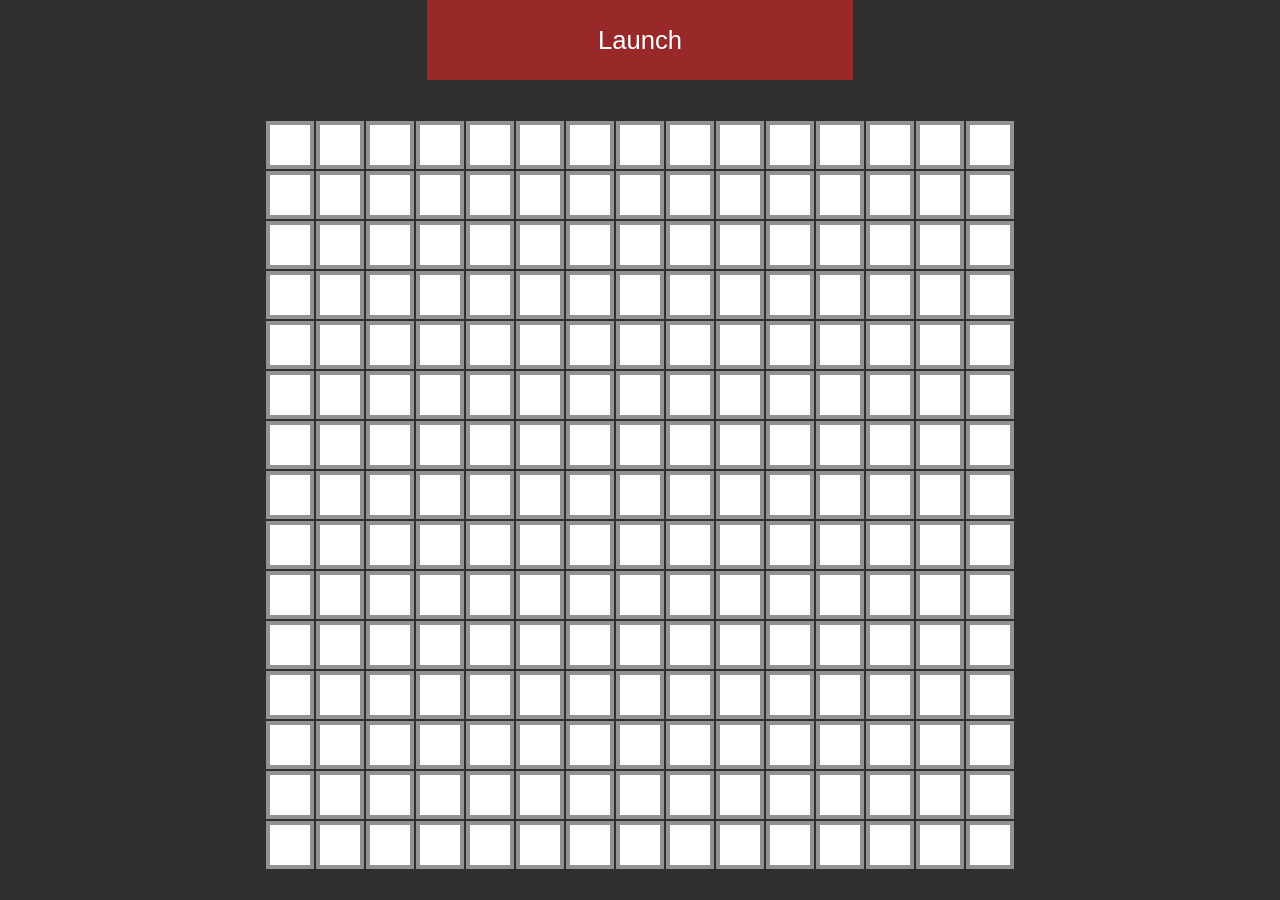
==== index.html @ e412f02a "first commit" ====
<!DOCTYPE html>
<html lang="en">

<head>
    <meta charset="UTF-8">
    <meta http-equiv="X-UA-Compatible" content="IE=edge">
    <meta name="viewport" content="width=device-width, initial-scale=1.0">
    <title>Pathfinding</title>

    <link rel="stylesheet" href="style.css">

</head>

<body>
    <div class="main">

        <div class="header">
            <button class='btn btn-top' id='launch' onclick="startGame()">Launch</button>
        </div>

        <table class="game" id="game">

        </table>


    </div>






    <script src="./index.js"></script>


</body>

</html>
---- style.css ----
* {
    margin: 0;
    padding: 0;
    font-family: 'Trebuchet MS', 'Lucida Sans Unicode', 'Lucida Grande', 'Lucida Sans', Arial, sans-serif;
    font-weight: 100;
}

html {
    background-color: rgb(49, 46, 46);
}

h1 {
    color: white;
}

.main {
    display: flex;
    flex-direction: column;
    justify-content: flex-start;
    align-items: center;
    height: 100vh;
}

.header {
    width: 100%;
    display: flex;
    flex-direction: row;
    justify-content: space-around;
}

.btn {
    background-color: rgb(153, 41, 41);
    border: none;
    color: white;
    padding: 1em;
    font-size: 2vw;
}

.btn:hover {
    background-color: rgb(114, 29, 29);
}

.btn-top {
    width: 33.33%;
}

.btn:active {
    background-color: rgb(146, 66, 66);
}

.square {
    border: 4px solid rgb(146, 146, 146);
    width: 40px;
    height: 40px;
    background-color: white;
    text-align: center;
}

.temp:hover {
    background-color: rgb(67, 255, 34);
}

.game {
    margin-top: 3%;
}

.after:hover {
    background-color: red;
}

.end {
    background-color: red;
    border: 1px solid rgb(146, 146, 146);
}

.start-square {
    border: 1px solid rgb(146, 146, 146);
    width: 40px;
    height: 40px;
    background-color: rgb(67, 255, 34);
    text-align: center;
}
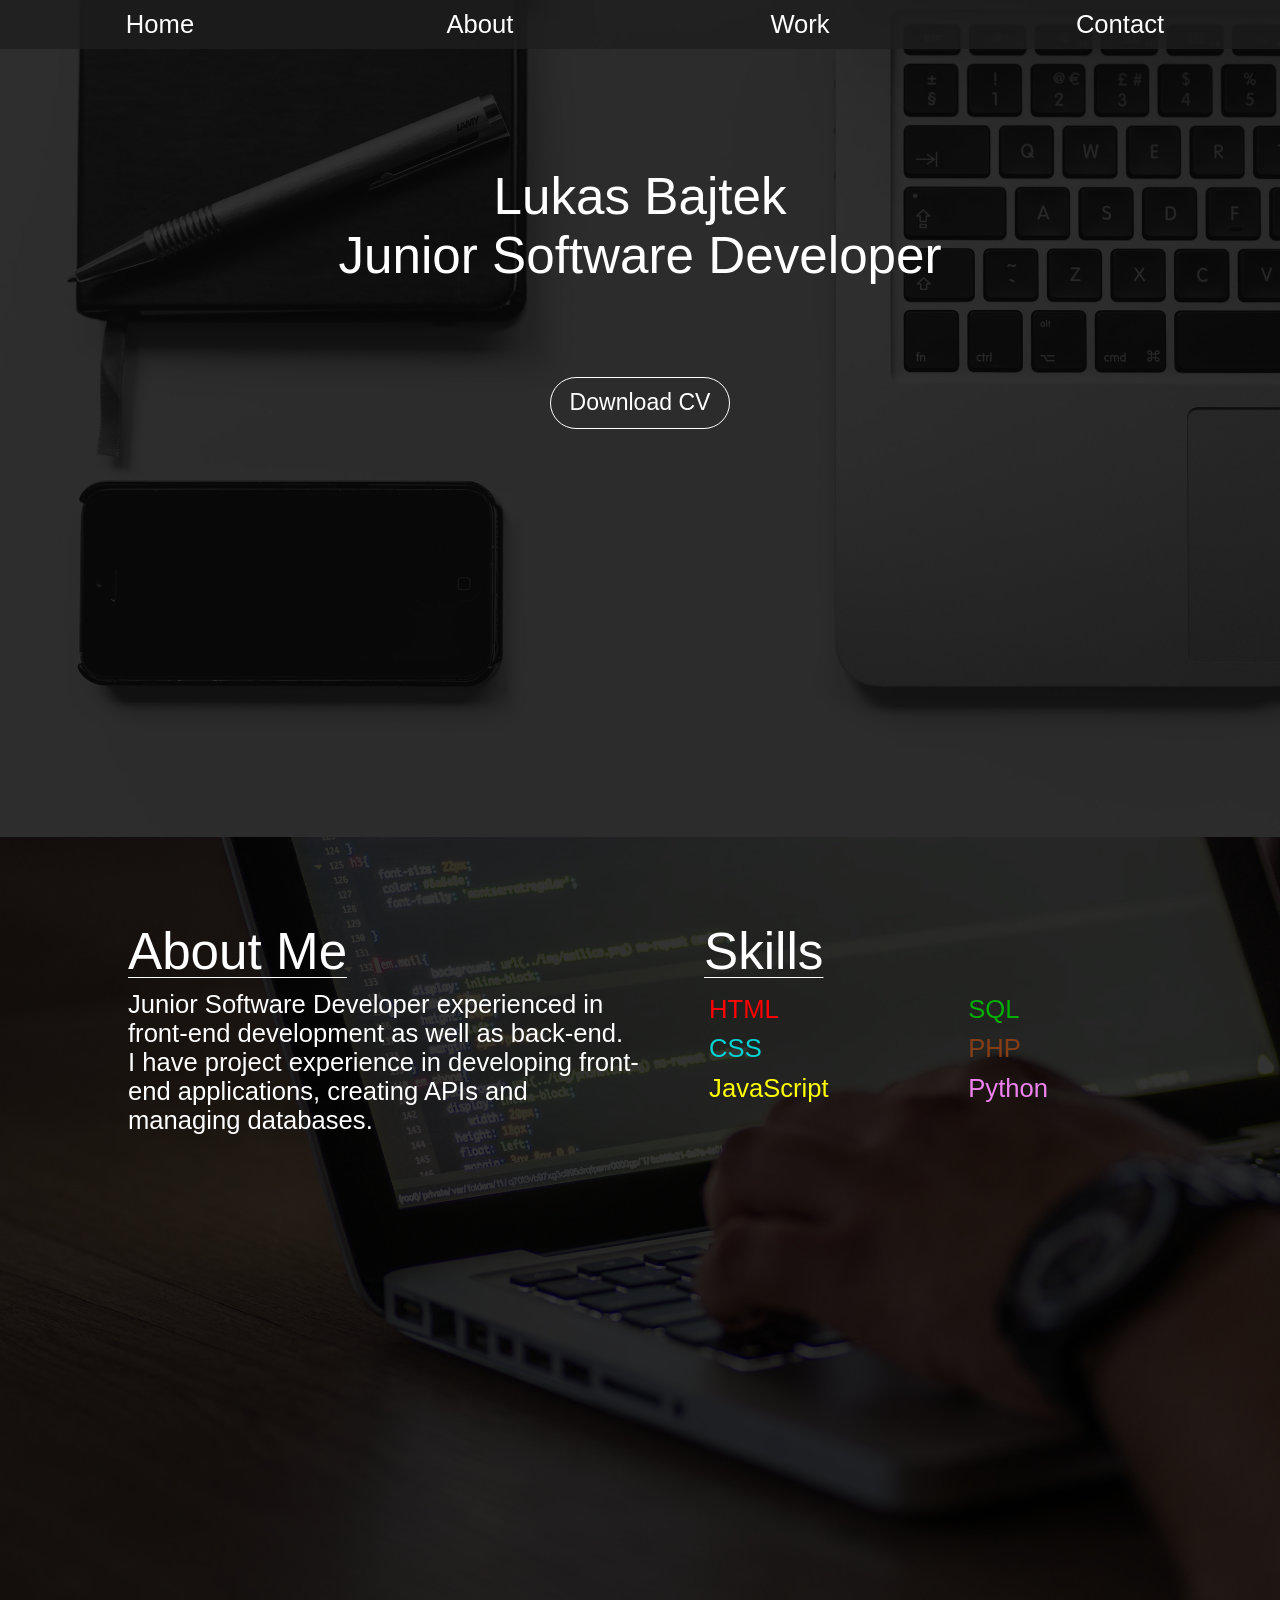
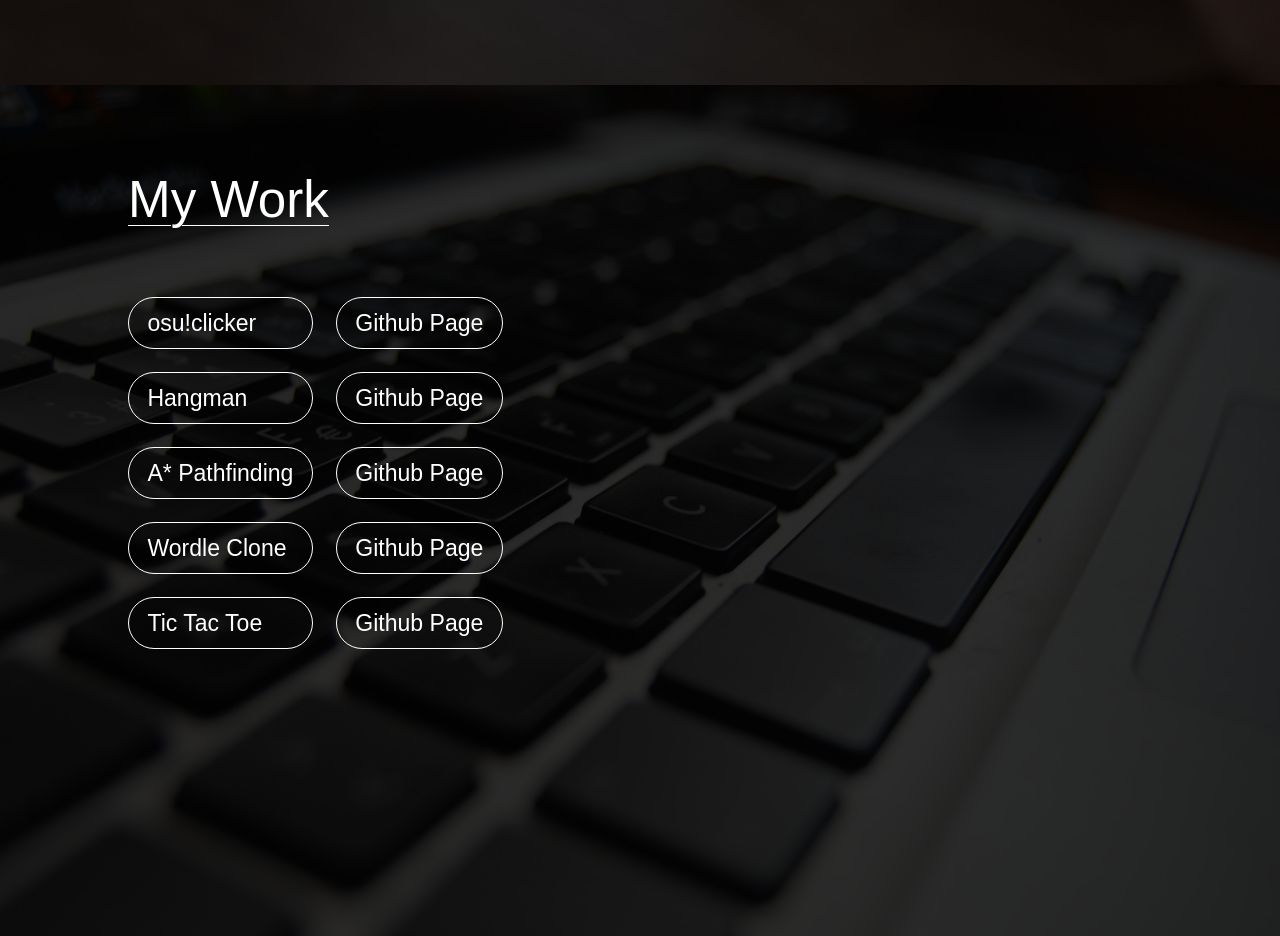
==== commit 7165c710: "web transfer to github" ====
--- a/index.html
+++ b/index.html
@@ -5,24 +5,83 @@
     <meta charset="UTF-8">
     <meta http-equiv="X-UA-Compatible" content="IE=edge">
     <meta name="viewport" content="width=device-width, initial-scale=1.0">
-    <title>Pathfinding</title>
-
+    <title>Lukas Bajtek</title>
     <link rel="stylesheet" href="style.css">
-
 </head>
 
 <body>
-    <div class="main">
 
-        <div class="header">
-            <button class='btn btn-top' id='launch' onclick="startGame()">Launch</button>
+    <li class="navbar">
+        <a href="#home" class="nav">Home</a>
+        <a href="#about" class="nav">About</a>
+        <a href="#work" class="nav">Work</a>
+        <a href="#contact" class="nav">Contact</a>
+    </li>
+
+
+    <div class="main-title">
+        <img src="./images/bg_2.jpg" class="bg-img" id="home">
+        <h1 class="title">Lukas Bajtek<br>Junior Software Developer</h1>
+        <a href="./files/Lukas_Bajtek_CV.pdf" download="Bajtek_CV.pdf" class="dl">Download CV</a>
+    </div>
+
+    <div class="about-title">
+        <img src="./images/bg_3.jpeg" class="bg-img" id="about">
+        <div class="about">
+            <div class="container">
+                <h2>About Me</h2>
+                <div class="ab">
+                    Junior Software Developer experienced in front-end development as well as back-end.<br>I have project experience in developing front-end applications, creating APIs and managing databases.
+                </div>
+            </div>
+            <div class="container">
+                <h2>Skills</h2>
+                <div class="ab col">
+                    <div class="d">
+                        <li>
+                            <h3 class="skill html">HTML</h3>
+                            <h3 class="skill css">CSS</h3>
+                            <h3 class="skill js">JavaScript</h3>
+                        </li>
+                    </div>
+                    <div class="d">
+                        <li>
+                            <h3 class="skill sql">SQL</h3>
+                            <h3 class="skill php">PHP</h3>
+                            <h3 class="skill python">Python</h3>
+                        </li>
+                    </div>
+
+                </div>
+            </div>
+
         </div>
 
-        <table class="game" id="game">
+    </div>
 
-        </table>
+    <div class="work">
+        <img src="./images/bg_4.jpeg" class="bg-img" id="work">
+        <div class="work-cols">
+            <h2>My Work</h2>
+            <div class="row">
+                <div class="column">
+                    <a href="./pages/osuclicker/osu.html" class="project" target="_blank">osu!clicker</a>
+                    <a href="./pages/hangman/index.html" class="project" target="_blank">Hangman</a>
+                    <a href="./pages/pathfinding/index.html" class="project" target="_blank">A* Pathfinding</a>
+                    <a href="./pages/wordle/index.html" class="project" target="_blank">Wordle Clone</a>
+                    <a href="./pages/tictac/index.html" class="project" target="_blank">Tic Tac Toe</a>
+                </div>
 
+                <div class="column">
+                    <a href="https://github.com/Godlyysek/osu-clicker" class="project" target="_blank">Github Page</a>
+                    <a href="https://github.com/Godlyysek/hangman-js" class="project" target="_blank">Github Page</a>
+                    <a href="https://github.com/Godlyysek/pathfinding" class="project" target="_blank">Github Page</a>
+                    <a href="https://github.com/Godlyysek/wordleClone" class="project" target="_blank">Github Page</a>
+                    <a href="https://github.com/Godlyysek/tictactoe" class="project" target="_blank">Github Page</a>
+                </div>
+            </div>
 
+        </div>
     </div>
 
 
@@ -30,7 +89,8 @@
 
 
 
-    <script src="./index.js"></script>
+
+    <script src="./main.js"></script>
 
 
 </body>
--- a/style.css
+++ b/style.css
@@ -1,82 +1,213 @@
 * {
+    font-family: 'Segoe UI', Tahoma, Geneva, Verdana, sans-serif;
     margin: 0;
     padding: 0;
-    font-family: 'Trebuchet MS', 'Lucida Sans Unicode', 'Lucida Grande', 'Lucida Sans', Arial, sans-serif;
-    font-weight: 100;
-}
-
-html {
-    background-color: rgb(49, 46, 46);
-}
-
-h1 {
-    color: white;
-}
-
-.main {
-    display: flex;
-    flex-direction: column;
-    justify-content: flex-start;
-    align-items: center;
-    height: 100vh;
-}
-
-.header {
+    scroll-behavior: smooth;
+    box-sizing: border-box;
+    font-size: 10px
+}
+
+.bg-img {
     width: 100%;
-    display: flex;
-    flex-direction: row;
-    justify-content: space-around;
-}
-
-.btn {
-    background-color: rgb(153, 41, 41);
-    border: none;
-    color: white;
-    padding: 1em;
+    filter: brightness(20%);
+    display: block;
+}
+
+.main-title {
+    position: relative;
+    display: flex;
+    flex-direction: column;
+    align-items: center;
+}
+
+.title {
+    position: absolute;
+    top: 5vh;
+    font-weight: 200;
+    color: white;
+    text-align: center;
+    font-size: 4vw;
+    top: 20%;
+}
+
+.dl {
+    position: absolute;
+    padding: 0.8em;
+    padding-top: 0.5em;
+    padding-bottom: 0.5em;
+    top: 45%;
+    border: 1px solid white;
+    border-radius: 500px;
+    font-size: 1.8vw;
+    text-decoration: none;
+    color: white;
+    background-color: transparent;
+    font-weight: 200;
+}
+
+.dl:hover {
+    background-color: rgba(139, 139, 139, 0.25);
+}
+
+.navbar {
+    display: flex;
+    flex-direction: row;
+    position: fixed;
+    top: 0;
+    width: 100%;
+    z-index: 1;
+}
+
+.nav {
+    width: 25%;
+    background-color: rgba(31, 31, 31, 0.8);
+    text-align: center;
+    text-decoration: none;
     font-size: 2vw;
-}
-
-.btn:hover {
-    background-color: rgb(114, 29, 29);
-}
-
-.btn-top {
-    width: 33.33%;
-}
-
-.btn:active {
-    background-color: rgb(146, 66, 66);
-}
-
-.square {
-    border: 4px solid rgb(146, 146, 146);
-    width: 40px;
-    height: 40px;
-    background-color: white;
-    text-align: center;
-}
-
-.temp:hover {
-    background-color: rgb(67, 255, 34);
-}
-
-.game {
-    margin-top: 3%;
-}
-
-.after:hover {
-    background-color: red;
-}
-
-.end {
-    background-color: red;
-    border: 1px solid rgb(146, 146, 146);
-}
-
-.start-square {
-    border: 1px solid rgb(146, 146, 146);
-    width: 40px;
-    height: 40px;
-    background-color: rgb(67, 255, 34);
-    text-align: center;
+    font-weight: 200;
+    color: white;
+    padding: 0.4em;
+}
+
+.nav:hover {
+    background-color: rgba(56, 56, 56, 0.8);
+}
+
+.about-title {
+    position: relative;
+    display: flex;
+    flex-direction: column;
+    align-items: center;
+}
+
+.about {
+    position: absolute;
+    top: 10%;
+    left: 10%;
+    display: flex;
+    flex-direction: row;
+}
+
+h2 {
+    font-size: 4vw;
+    color: white;
+    font-weight: 200;
+    text-decoration: underline;
+    text-decoration-thickness: 1px;
+    text-underline-offset: 8px;
+}
+
+.skills {
+    display: flex;
+    flex-direction: row;
+    align-items: center;
+}
+
+.ab {
+    width: 90%;
+    font-size: 2vw;
+    color: white;
+    font-weight: 200;
+    margin-top: 1vh;
+}
+
+.container {
+    width: 50%;
+}
+
+li {
+    list-style-type: none;
+}
+
+h3 {
+    font-size: 2vw;
+    font-weight: 400;
+}
+
+.skill {
+    padding: 0.2em;
+}
+
+.html {
+    color: red;
+}
+
+.css {
+    color: rgb(0, 209, 209);
+}
+
+.js {
+    color: yellow;
+}
+
+.sql {
+    color: rgb(0, 175, 0);
+}
+
+.php {
+    color: rgb(133, 62, 22);
+}
+
+.python {
+    color: violet;
+}
+
+img {
+    display: block;
+    line-height: 0;
+}
+
+.col {
+    display: flex;
+    flex-direction: row;
+}
+
+.d {
+    width: 50%;
+}
+
+.work {
+    position: relative;
+    display: flex;
+    flex-direction: row;
+    align-items: center;
+}
+
+.work-cols {
+    display: flex;
+    flex-direction: column;
+    position: absolute;
+    top: 10%;
+    left: 10%;
+}
+
+.row {
+    display: flex;
+    flex-direction: row;
+}
+
+.column {
+    height: 100%;
+    margin-top: 5vh;
+    display: flex;
+    flex-direction: column;
+}
+
+.project {
+    margin-right: 1em;
+    margin-top: 1em;
+    padding: 0.8em;
+    padding-top: 0.5em;
+    padding-bottom: 0.5em;
+    border: 1px solid white;
+    border-radius: 500px;
+    font-size: 1.8vw;
+    text-decoration: none;
+    color: white;
+    background-color: transparent;
+    font-weight: 200;
+}
+
+.project:hover {
+    background-color: rgba(139, 139, 139, 0.25);
 }
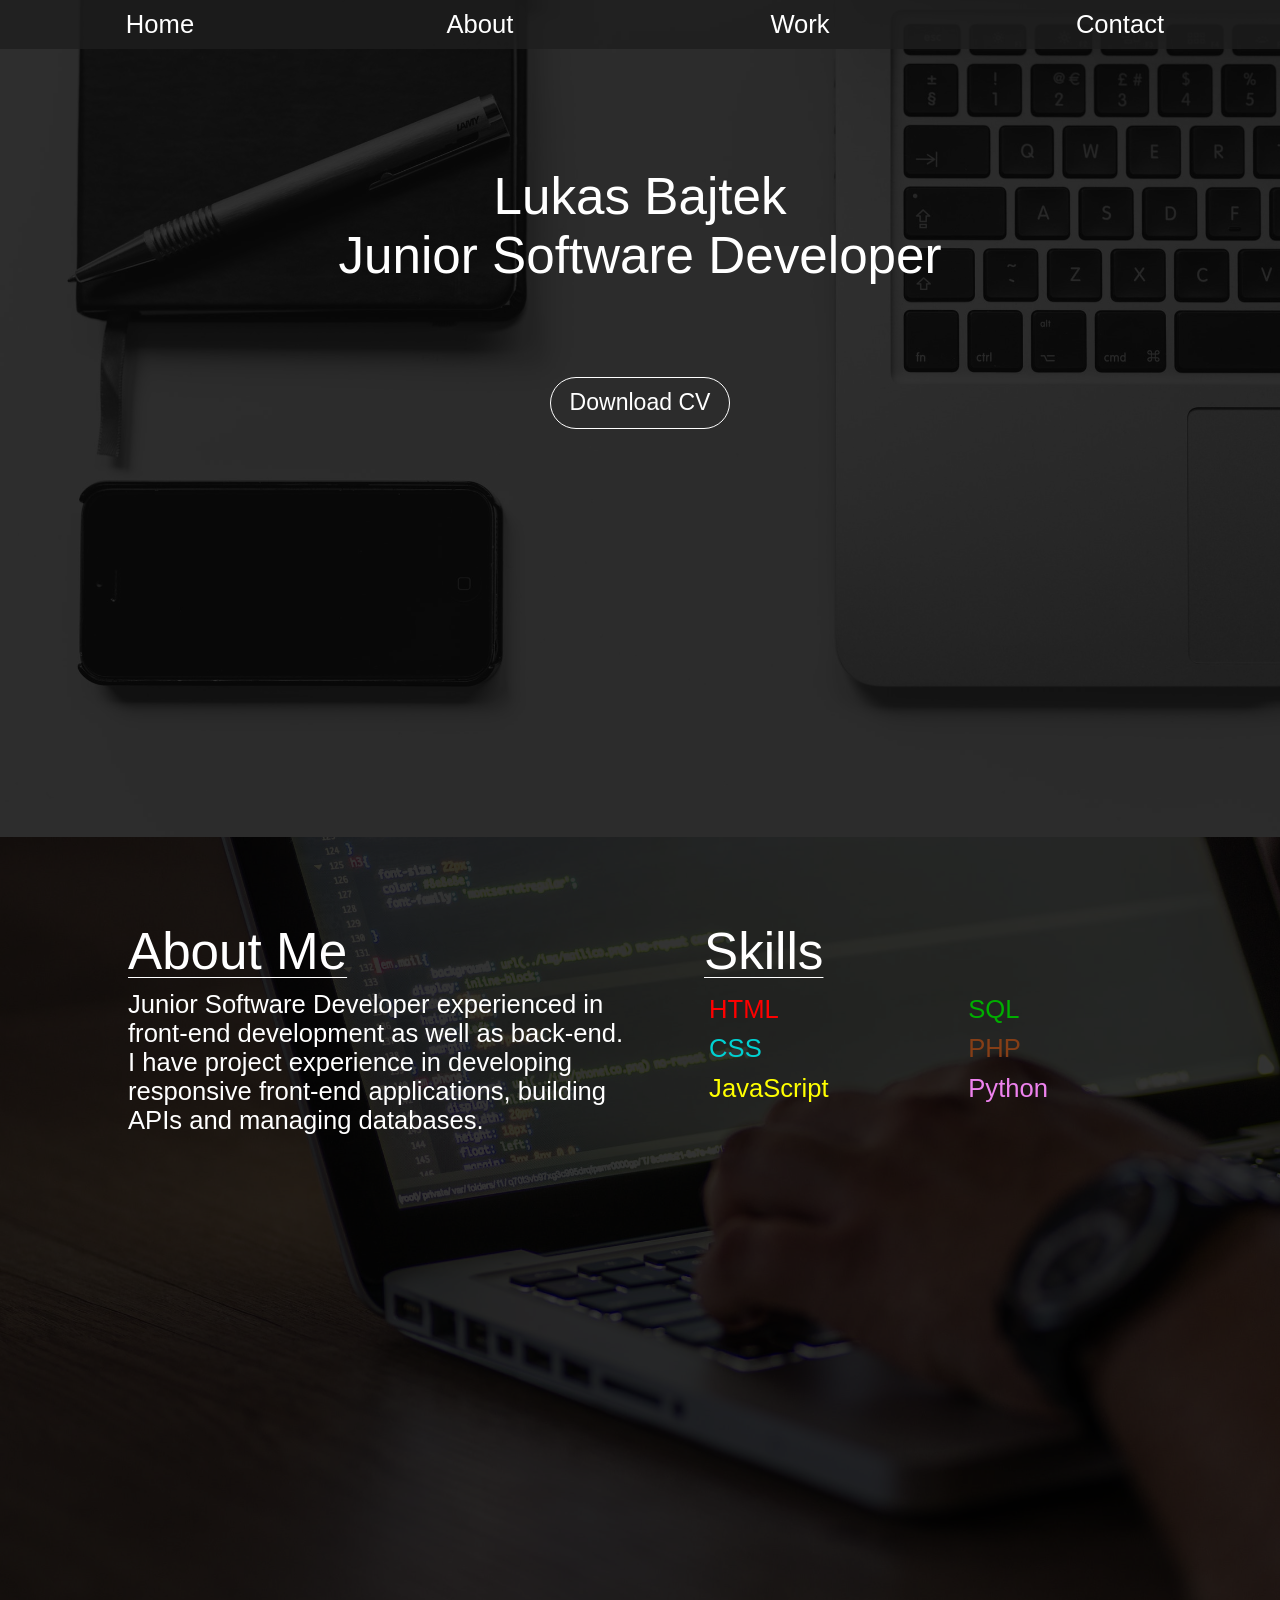
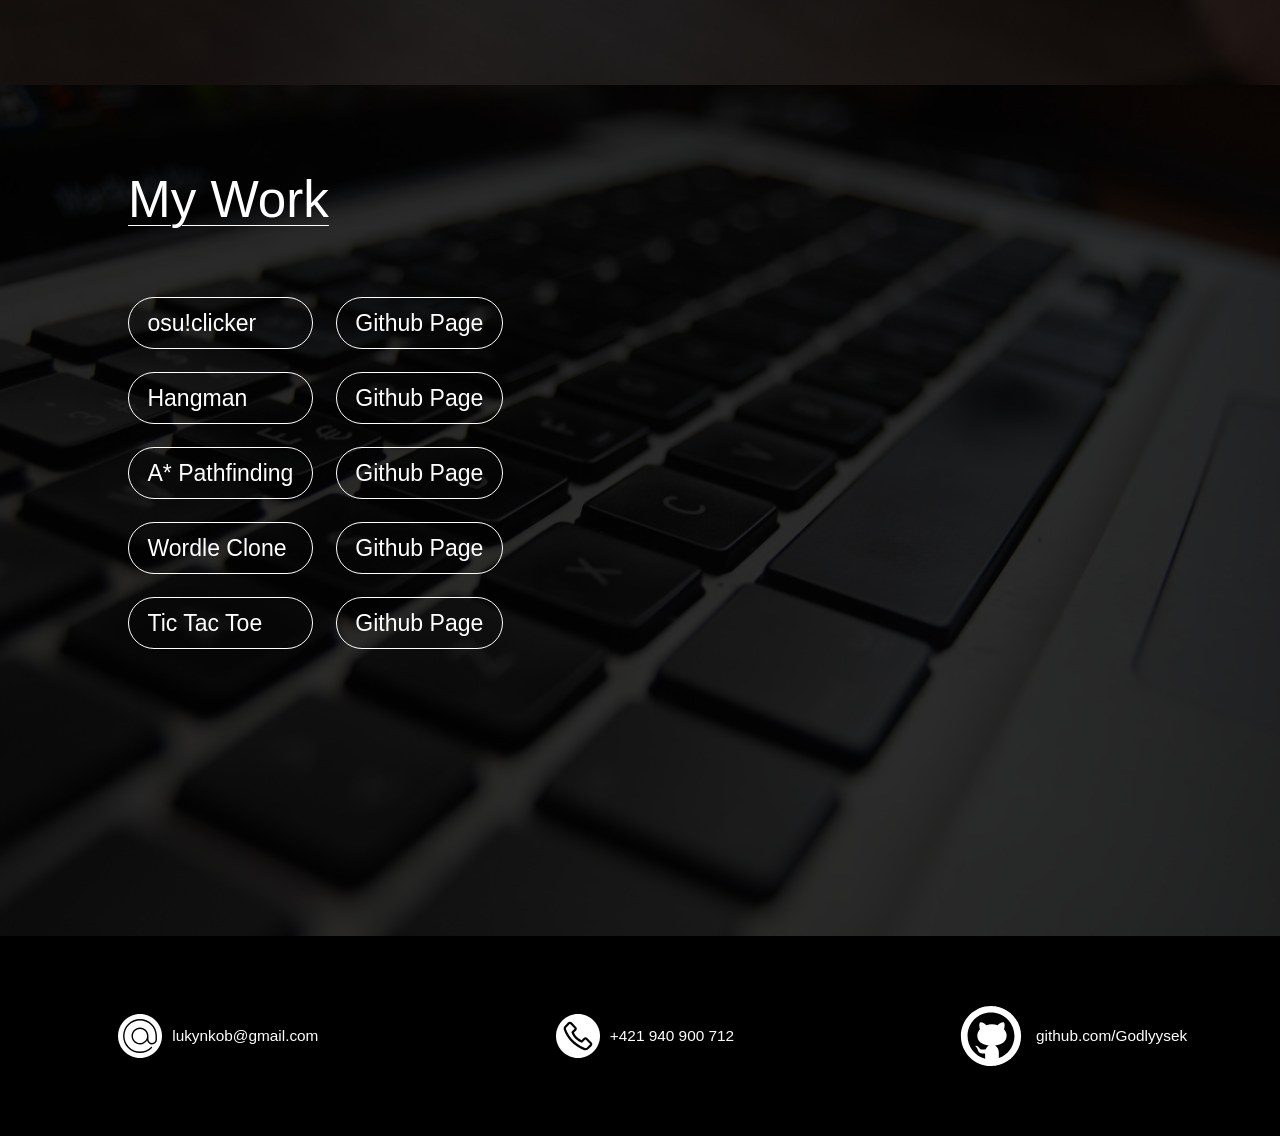
==== commit 71935732: "finalizing changes" ====
--- a/index.html
+++ b/index.html
@@ -6,7 +6,7 @@
     <meta http-equiv="X-UA-Compatible" content="IE=edge">
     <meta name="viewport" content="width=device-width, initial-scale=1.0">
     <title>Lukas Bajtek</title>
-    <link rel="stylesheet" href="style.css">
+    <link rel="stylesheet" href="./style.css">
 </head>
 
 <body>
@@ -18,11 +18,10 @@
         <a href="#contact" class="nav">Contact</a>
     </li>
 
-
     <div class="main-title">
         <img src="./images/bg_2.jpg" class="bg-img" id="home">
         <h1 class="title">Lukas Bajtek<br>Junior Software Developer</h1>
-        <a href="./files/Lukas_Bajtek_CV.pdf" download="Bajtek_CV.pdf" class="dl">Download CV</a>
+        <a href="./files/Bajtek_CV.pdf" download="Bajtek_CV.pdf" class="dl">Download CV</a>
     </div>
 
     <div class="about-title">
@@ -31,7 +30,7 @@
             <div class="container">
                 <h2>About Me</h2>
                 <div class="ab">
-                    Junior Software Developer experienced in front-end development as well as back-end.<br>I have project experience in developing front-end applications, creating APIs and managing databases.
+                    Junior Software Developer experienced in front-end development as well as back-end.<br>I have project experience in developing responsive front-end applications, building APIs and managing databases.
                 </div>
             </div>
             <div class="container">
@@ -83,6 +82,18 @@
 
         </div>
     </div>
+    <div class="black" id="contact">
+        <div class="contact"><svg xmlns="http://www.w3.org/2000/svg" x="0px" y="0px" width="64" height="64" viewBox="0 0 172 172" style=" fill:#000000;"><g fill="none" fill-rule="nonzero" stroke="none" stroke-width="1" stroke-linecap="butt" stroke-linejoin="miter" stroke-miterlimit="10" stroke-dasharray="" stroke-dashoffset="0" font-family="none" font-weight="none" font-size="none" text-anchor="none" style="mix-blend-mode: normal"><path d="M0,172v-172h172v172z" fill="none"></path><path d="M86,172c-47.49649,0 -86,-38.50351 -86,-86v0c0,-47.49649 38.50351,-86 86,-86v0c47.49649,0 86,38.50351 86,86v0c0,47.49649 -38.50351,86 -86,86z" fill="#ffffff"></path><g fill="#000000"><path d="M86,19.78c-17.65315,0 -34.27989,6.89792 -46.80098,19.41902c-12.5211,12.51558 -19.41902,29.14232 -19.41902,46.80099c0,17.65867 6.89792,34.2854 19.41902,46.80099c12.5211,12.5211 29.14784,19.41901 46.80099,19.41901c17.65315,0 34.27989,-6.89792 46.80099,-19.41901c1.07608,-1.07608 1.07608,-2.82539 0,-3.90146c-1.07608,-1.07608 -2.82539,-1.07608 -3.90146,0c-11.48365,11.47813 -26.71425,17.80214 -42.89952,17.80214c-16.18527,0 -31.41587,-6.32401 -42.89952,-17.80214c-11.47813,-11.47813 -17.80214,-26.70873 -17.80214,-42.89952c0,-16.19079 6.32401,-31.42139 17.80214,-42.89952c11.48365,-11.47813 26.71425,-17.80214 42.89952,-17.80214c16.18527,0 31.41587,6.32401 42.89952,17.80214c11.47813,11.47813 17.80214,26.70873 17.80214,42.89952v13.79583c0,7.60978 -6.18605,13.79583 -13.79583,13.79583c-7.60978,0 -13.79583,-6.18605 -13.79583,-13.79583v-13.79583c0,-18.26016 -14.84983,-33.11 -33.11,-33.11c-18.26016,0 -33.11,14.84983 -33.11,33.11c0,18.26017 14.84983,33.11 33.11,33.11c11.77612,0 22.10644,-6.19709 27.97795,-15.48444c1.78242,8.8183 9.59086,15.48444 18.92788,15.48444c10.65038,0 19.31417,-8.66378 19.31417,-19.31417v-13.79583c0,-17.65867 -6.89792,-34.2854 -19.41901,-46.80098c-12.5211,-12.5211 -29.14784,-19.41902 -46.80099,-19.41902zM86,113.59167c-15.21404,0 -27.59167,-12.37762 -27.59167,-27.59167c0,-15.21404 12.37762,-27.59167 27.59167,-27.59167c15.21404,0 27.59167,12.37762 27.59167,27.59167c0,15.21404 -12.37762,27.59167 -27.59167,27.59167z"></path></g></g></svg>
+            <a href='mailto:lukynkob@gmail.com' class="link">lukynkob@gmail.com</a>
+        </div>
+        <div class="contact">
+            <svg xmlns="http://www.w3.org/2000/svg" x="0px" y="0px" width="64" height="64" viewBox="0 0 172 172" style=" fill:#000000;"><g fill="none" fill-rule="nonzero" stroke="none" stroke-width="1" stroke-linecap="butt" stroke-linejoin="miter" stroke-miterlimit="10" stroke-dasharray="" stroke-dashoffset="0" font-family="none" font-weight="none" font-size="none" text-anchor="none" style="mix-blend-mode: normal"><path d="M0,172v-172h172v172z" fill="none"></path><path d="M86,172c-47.49649,0 -86,-38.50351 -86,-86v0c0,-47.49649 38.50351,-86 86,-86v0c47.49649,0 86,38.50351 86,86v0c0,47.49649 -38.50351,86 -86,86z" fill="#ffffff"></path><g fill="#000000"><path d="M54.43021,30.12987c-2.25015,0 -4.46672,0.80603 -6.31386,2.28374l-0.26868,0.13434l-0.13434,0.13434l-13.43375,13.83676l0.13434,0.13434c-4.14767,3.82862 -5.42388,9.55475 -3.62711,14.50845c0.01679,0.03359 -0.01679,0.10076 0,0.13434c3.6439,10.42795 12.96357,30.56178 31.1663,48.76451c18.2699,18.2699 38.67241,27.22014 48.76451,31.1663h0.13434c5.22237,1.74639 10.88134,0.50377 14.91146,-2.95543l13.56809,-13.56809c3.55994,-3.55994 3.55994,-9.73947 0,-13.29941l-17.46388,-17.46388l-0.13434,-0.26868c-3.55994,-3.55994 -9.87381,-3.55994 -13.43375,0l-8.5976,8.5976c-3.10655,-1.4945 -10.51191,-5.32312 -17.59821,-12.09038c-7.03593,-6.71688 -10.62945,-14.44128 -11.95604,-17.46388l8.5976,-8.5976c3.61032,-3.61032 3.67749,-9.62192 -0.13434,-13.16508l0.13434,-0.13434l-0.40301,-0.40301l-17.1952,-17.73255l-0.13434,-0.13434l-0.26868,-0.13434c-1.84714,-1.47771 -4.06371,-2.28374 -6.31386,-2.28374zM54.43021,38.72747c0.31905,0 0.63811,0.15113 0.94036,0.40301l17.1952,17.59821l0.40301,0.40301c-0.03358,-0.03358 0.25188,0.4198 -0.26868,0.94036l-10.747,10.747l-2.01506,1.88073l0.94036,2.68675c0,0 4.93691,13.21545 15.31448,23.10605l0.94036,0.80603c9.99135,9.11816 21.76268,14.10544 21.76268,14.10544l2.68675,1.20904l12.76206,-12.76206c0.73886,-0.73886 0.60452,-0.73886 1.34338,0l17.59821,17.59821c0.73886,0.73886 0.73886,0.47018 0,1.20904l-13.16508,13.16508c-1.98148,1.69601 -4.0805,2.04865 -6.58254,1.20904c-9.73947,-3.82862 -28.66427,-12.14075 -45.54041,-29.0169c-17.01049,-17.01049 -25.89355,-36.30471 -29.15124,-45.67475c-0.6549,-1.74639 -0.18472,-4.33238 1.34338,-5.64218l0.26868,-0.26868l13.03074,-13.29941c0.30226,-0.25188 0.62131,-0.40301 0.94036,-0.40301z"></path></g><path d="" fill="none"></path></g></svg>
+            <a href='tel:+421940900712' class="link">+421 940 900 712</a>
+        </div>
+        <div class="contact"><svg xmlns="http://www.w3.org/2000/svg" x="0px" y="0px" width="90" height="90" viewBox="0 0 172 172" style=" fill:#000000;"><g fill="none" fill-rule="nonzero" stroke="none" stroke-width="1" stroke-linecap="butt" stroke-linejoin="miter" stroke-miterlimit="10" stroke-dasharray="" stroke-dashoffset="0" font-family="none" font-weight="none" font-size="none" text-anchor="none" style="mix-blend-mode: normal"><path d="M0,172v-172h172v172z" fill="none"></path><path d="M86,159.96c-40.84698,0 -73.96,-33.11302 -73.96,-73.96v0c0,-40.84698 33.11302,-73.96 73.96,-73.96h0c40.84698,0 73.96,33.11302 73.96,73.96v0c0,40.84698 -33.11302,73.96 -73.96,73.96z" fill="#ffffff"></path><g fill="#000000"><path d="M86,28.208c-31.82044,0 -57.61964,25.79919 -57.61964,57.61964c0,26.9996 18.59194,49.5913 43.65648,55.84303c-0.26889,-0.77787 -0.44175,-1.68057 -0.44175,-2.79935v-9.84816c-2.3384,0 -6.25653,0 -7.24087,0c-3.94214,0 -7.44734,-1.69498 -9.14712,-4.84485c-1.88704,-3.50039 -2.21355,-8.85422 -6.89035,-12.12893c-1.38767,-1.08997 -0.33131,-2.3336 1.26763,-2.16554c2.95301,0.83548 5.40184,2.86178 7.70663,5.8676c2.29518,3.01063 3.37555,3.69246 7.66341,3.69246c2.07911,0 5.19057,-0.12004 8.11957,-0.581c1.57494,-3.99976 4.29746,-7.68262 7.625,-9.42081c-19.18734,-1.97347 -28.34406,-11.51913 -28.34406,-24.47874c0,-5.5795 2.37681,-10.97654 6.41499,-15.52369c-1.32525,-4.51354 -2.99142,-13.71828 0.50897,-17.22347c8.63334,0 13.85272,5.59871 15.10595,7.11122c4.30227,-1.4741 9.02708,-2.30959 13.99197,-2.30959c4.9745,0 9.71851,0.83548 14.03038,2.31919c1.23882,-1.50291 6.463,-7.12083 15.11555,-7.12083c3.5148,3.51 1.82942,12.75315 0.48977,17.25708c4.01417,4.53755 6.37657,9.92018 6.37657,15.49008c0,12.95001 -9.14232,22.49086 -28.30084,24.47394c5.2722,2.75134 9.11831,10.48197 9.11831,16.30636v13.12767c0,0.49937 -0.11044,0.85949 -0.16806,1.28684c22.45245,-7.86988 38.58115,-29.18915 38.58115,-54.33052c0,-31.82044 -25.79919,-57.61964 -57.61964,-57.61964z"></path></g></g></svg>
+            <a href='https://www.github.com/Godlyysek' class="link" target="_blank">github.com/Godlyysek</a>
+        </div>
+    </div>
 
 
 
--- a/style.css
+++ b/style.css
@@ -210,4 +210,34 @@
 
 .project:hover {
     background-color: rgba(139, 139, 139, 0.25);
+}
+
+.black {
+    width: 100%;
+    height: 200px;
+    background-color: black;
+    display: flex;
+    flex-direction: row;
+    align-items: center;
+    justify-content: space-around;
+    color: white;
+}
+
+.contact {
+    display: flex;
+    flex-direction: row;
+    justify-content: center;
+    align-items: center;
+    width: 33%;
+    font-size: 1.2vw;
+}
+
+svg {
+    padding: 10px;
+}
+
+.link {
+    font-size: 1.2vw;
+    color: white;
+    text-decoration: none;
 }
